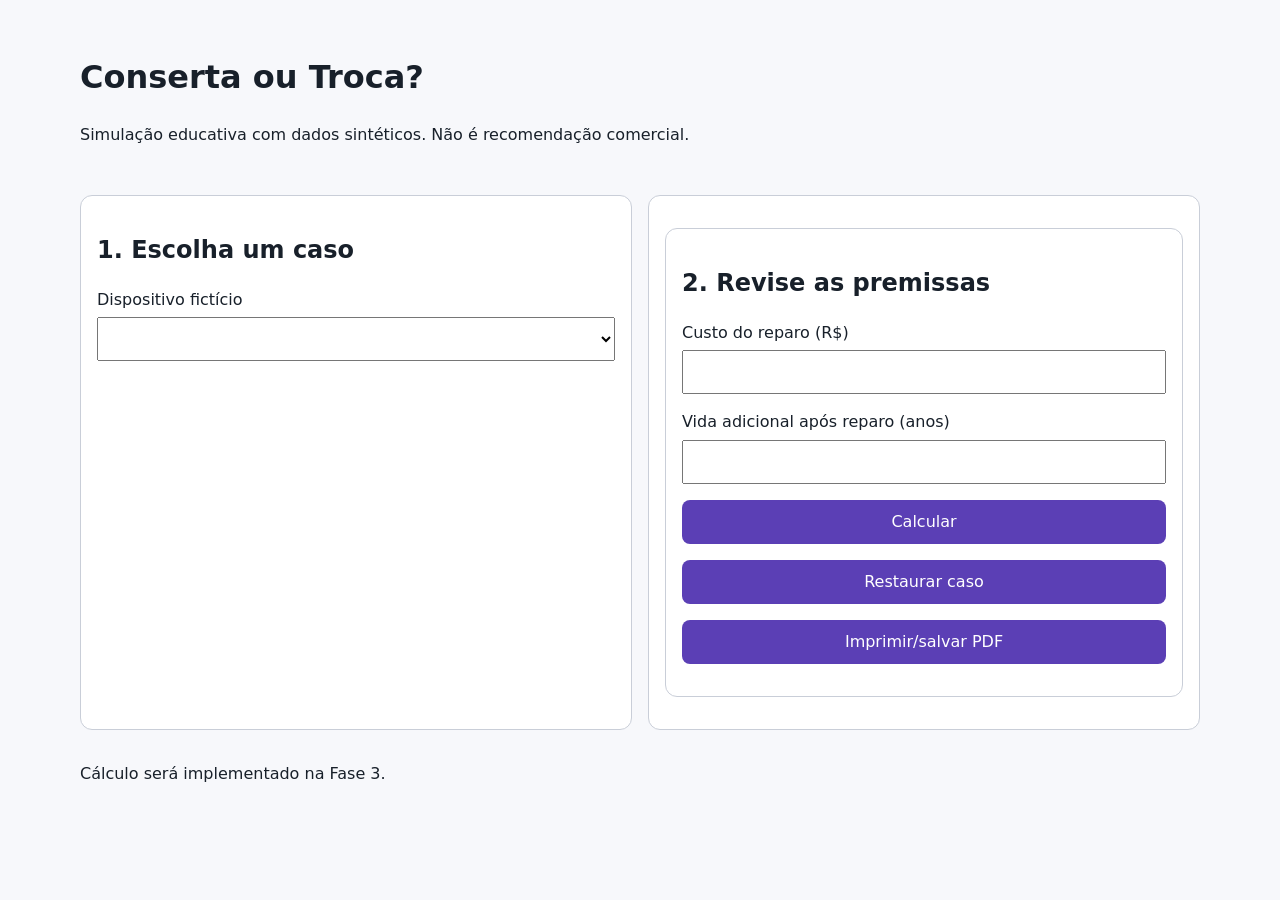
==== 02_produto_guilherme/app/index.html @ 7b7fe8a3 "fase-2 (parcial): estrutura, conversor e esqueleto aguardando casos.csv" ====
<!doctype html>
<html lang="pt-BR">
<head>
  <meta charset="utf-8">
  <meta name="viewport" content="width=device-width, initial-scale=1">
  <title>Conserta ou Troca?</title>
  <link rel="stylesheet" href="css/tema.css">
  <link rel="stylesheet" href="css/app.css">
</head>
<body>
  <header>
    <h1>Conserta ou Troca?</h1>
    <p>Simulação educativa com dados sintéticos. Não é recomendação comercial.</p>
  </header>

  <main>
    <section aria-labelledby="titulo-caso">
      <h2 id="titulo-caso">1. Escolha um caso</h2>
      <label for="caso">Dispositivo fictício</label>
      <select id="caso"></select>
      <p id="descricao-caso"></p>
      <p id="premissas-caso"></p>
    </section>

    <form id="form-comparacao" novalidate>
      <section aria-labelledby="titulo-premissas">
        <h2 id="titulo-premissas">2. Revise as premissas</h2>
        <label for="custo-reparo">Custo do reparo (R$)</label>
        <input id="custo-reparo" type="number" min="0" step="0.01">
        <label for="vida-adicional">Vida adicional após reparo (anos)</label>
        <input id="vida-adicional" type="number" min="0.1" step="0.1">
        <button id="calcular" type="submit" disabled>Calcular</button>
        <button id="restaurar" type="button" disabled>Restaurar caso</button>
        <button id="imprimir" type="button" disabled>Imprimir/salvar PDF</button>
      </section>
    </form>

    <output id="mensagem" role="status" aria-live="polite">
      Cálculo será implementado na Fase 3.
    </output>

    <section id="resultados" aria-labelledby="titulo-resultados" hidden>
      <h2 id="titulo-resultados">3. Compare os resultados</h2>
      <p id="decisao"></p>
      <p id="sensibilidade"></p>
      <div id="tabela-resultados"></div>
      <div id="grafico-resultados"></div>
      <h3>Critérios não financeiros</h3>
      <dl>
        <dt>Garantia do reparo</dt><dd id="garantia-reparo"></dd>
        <dt>Garantia do substituto</dt><dd id="garantia-substituto"></dd>
        <dt>Risco do reparo</dt><dd id="risco-reparo"></dd>
        <dt>Necessidade do usuário</dt><dd id="necessidade-usuario"></dd>
        <dt>Impacto ambiental</dt><dd id="impacto-ambiental"></dd>
      </dl>
    </section>
  </main>

  <script src="js/dados.js"></script>
  <script src="js/calculos.js"></script>
  <script src="js/interface.js"></script>
  <script src="js/app.js"></script>
</body>
</html>
---- 02_produto_guilherme/app/css/tema.css ----
:root {
  --fundo: #f7f8fb;
  --superficie: #ffffff;
  --texto: #18202a;
  --primaria: #5b3fb5;
  --borda: #c9ced8;
  --erro: #a10e25;
  --sucesso: #176b3a;
}
---- 02_produto_guilherme/app/css/app.css ----
* { box-sizing: border-box; }

body {
  margin: 0;
  background: var(--fundo);
  color: var(--texto);
  font: 1rem/1.5 system-ui, sans-serif;
}

header, main {
  width: min(70rem, 100% - 2rem);
  margin-inline: auto;
}

header { padding-block: 2rem 1rem; }

section, form {
  margin-block: 1rem;
  padding: 1rem;
  background: var(--superficie);
  border: 1px solid var(--borda);
  border-radius: 0.75rem;
}

label, select, input, button { display: block; }

select, input, button {
  width: 100%;
  min-height: 2.75rem;
  margin-block: 0.35rem 1rem;
  font: inherit;
}

button {
  color: white;
  background: var(--primaria);
  border: 0;
  border-radius: 0.5rem;
}

button:focus-visible, input:focus-visible, select:focus-visible {
  outline: 3px solid #1b6fd1;
  outline-offset: 2px;
}

@media (min-width: 48rem) {
  main { display: grid; gap: 1rem; grid-template-columns: 1fr 1fr; }
  #resultados { grid-column: 1 / -1; }
}

@media print {
  button, form { display: none !important; }
  body { background: white; color: black; }
  section { border: 1px solid black; break-inside: avoid; }
}
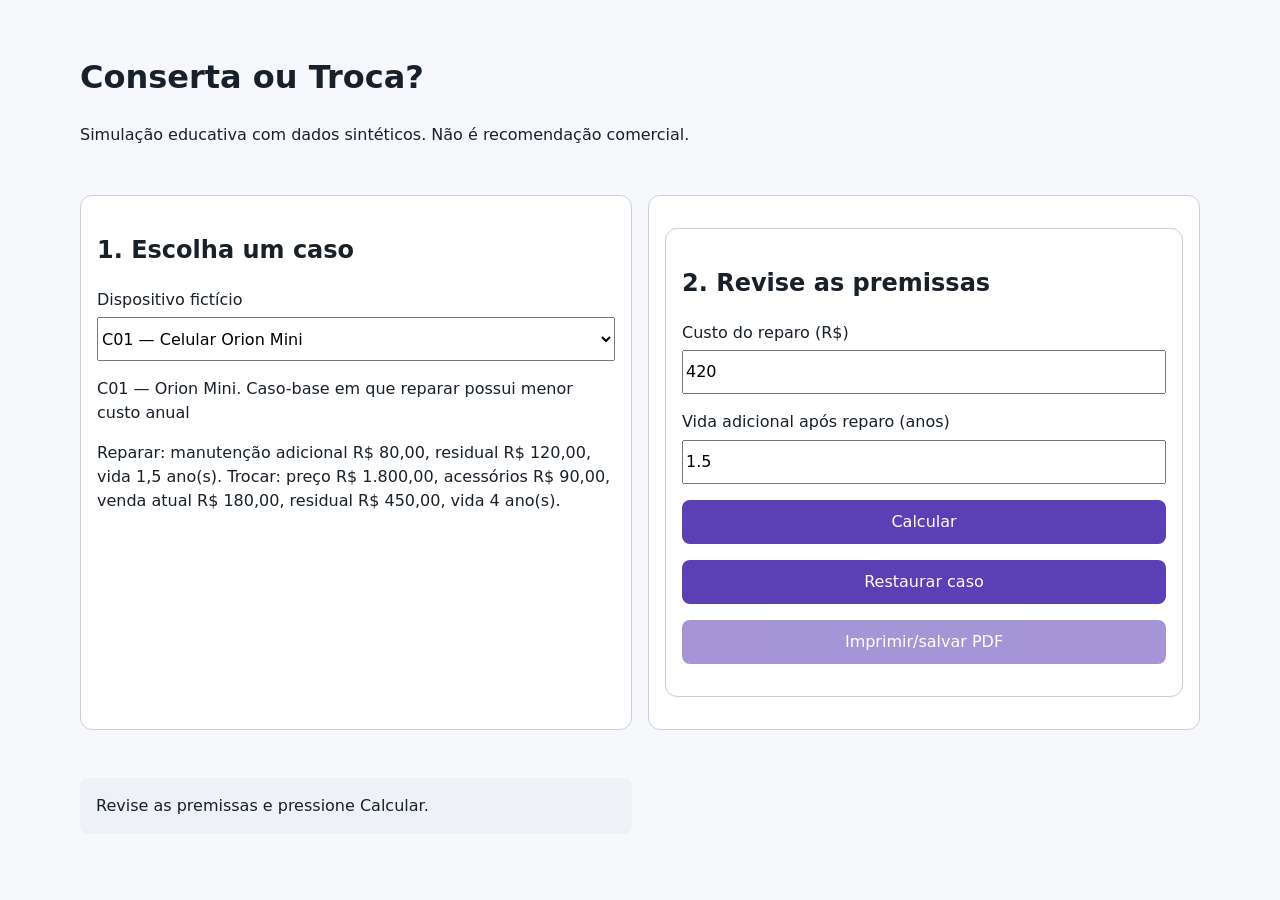
==== commit 2208cbf1: "fase-3: concluir MVP candidato de Guilherme" ====
--- a/02_produto_guilherme/app/index.html
+++ b/02_produto_guilherme/app/index.html
@@ -26,9 +26,9 @@
       <section aria-labelledby="titulo-premissas">
         <h2 id="titulo-premissas">2. Revise as premissas</h2>
         <label for="custo-reparo">Custo do reparo (R$)</label>
-        <input id="custo-reparo" type="number" min="0" step="0.01">
+        <input id="custo-reparo" type="number" min="0" step="any">
         <label for="vida-adicional">Vida adicional após reparo (anos)</label>
-        <input id="vida-adicional" type="number" min="0.1" step="0.1">
+        <input id="vida-adicional" type="number" min="0" step="any">
         <button id="calcular" type="submit" disabled>Calcular</button>
         <button id="restaurar" type="button" disabled>Restaurar caso</button>
         <button id="imprimir" type="button" disabled>Imprimir/salvar PDF</button>
@@ -36,12 +36,16 @@
     </form>
 
     <output id="mensagem" role="status" aria-live="polite">
-      Cálculo será implementado na Fase 3.
+      Revise as premissas e pressione Calcular.
     </output>
 
     <section id="resultados" aria-labelledby="titulo-resultados" hidden>
+      <p class="apenas-impressao"><strong>Conserta ou Troca?</strong><br>Simulação educativa com dados sintéticos. Não é recomendação comercial.</p>
       <h2 id="titulo-resultados">3. Compare os resultados</h2>
+      <p id="caso-simulacao"></p>
       <p id="decisao"></p>
+      <p id="explicacao-resultado"></p>
+      <p id="premissas-simulacao"></p>
       <p id="sensibilidade"></p>
       <div id="tabela-resultados"></div>
       <div id="grafico-resultados"></div>
@@ -51,7 +55,7 @@
         <dt>Garantia do substituto</dt><dd id="garantia-substituto"></dd>
         <dt>Risco do reparo</dt><dd id="risco-reparo"></dd>
         <dt>Necessidade do usuário</dt><dd id="necessidade-usuario"></dd>
-        <dt>Impacto ambiental</dt><dd id="impacto-ambiental"></dd>
+        <dt>Impacto ambiental (reflexão qualitativa, não é medição)</dt><dd id="impacto-ambiental"></dd>
       </dl>
     </section>
   </main>
--- a/02_produto_guilherme/app/css/app.css
+++ b/02_produto_guilherme/app/css/app.css
@@ -36,6 +36,12 @@
   background: var(--primaria);
   border: 0;
   border-radius: 0.5rem;
+  cursor: pointer;
+}
+
+button:disabled {
+  opacity: 0.55;
+  cursor: not-allowed;
 }
 
 button:focus-visible, input:focus-visible, select:focus-visible {
@@ -43,13 +49,76 @@
   outline-offset: 2px;
 }
 
+output {
+  display: block;
+  margin-block: 1rem;
+  padding: 1rem;
+  border-radius: 0.5rem;
+  background: #eef1f6;
+}
+
+.erro {
+  color: var(--erro);
+  border: 2px solid var(--erro);
+}
+
+.sucesso {
+  color: var(--sucesso);
+  border: 2px solid var(--sucesso);
+}
+
+#decisao { font-weight: 700; }
+
+#tabela-resultados { overflow-x: auto; }
+
+table {
+  width: 100%;
+  border-collapse: collapse;
+  margin-block: 1rem;
+}
+
+th, td {
+  padding: 0.75rem;
+  border: 1px solid var(--borda);
+  text-align: left;
+}
+
+th { background: #eef1f6; }
+
+.grupo-barra { margin-block: 1rem; }
+
+.grupo-barra p { margin-bottom: 0.25rem; }
+
+.trilho {
+  height: 1.5rem;
+  background: #e1e5ec;
+  border: 1px solid var(--borda);
+}
+
+.barra {
+  height: 100%;
+  background: var(--primaria);
+}
+
+dt { font-weight: 700; margin-top: 0.75rem; }
+dd { margin-left: 0; }
+
+.apenas-impressao { display: none; }
+
 @media (min-width: 48rem) {
   main { display: grid; gap: 1rem; grid-template-columns: 1fr 1fr; }
   #resultados { grid-column: 1 / -1; }
 }
 
 @media print {
-  button, form { display: none !important; }
+  @page { size: A4; margin: 12mm; }
+  header, main > section:first-child, form, #mensagem { display: none !important; }
   body { background: white; color: black; }
-  section { border: 1px solid black; break-inside: avoid; }
+  .apenas-impressao { display: block; }
+  #resultados { border: 1px solid black; padding: 0.75rem; break-inside: avoid; }
+  #resultados h2 { margin-block: 0.25rem 0.5rem; }
+  #resultados p { margin-block: 0.45rem; }
+  #resultados th, #resultados td { padding: 0.45rem; }
+  #resultados dt { margin-top: 0.4rem; }
+  .barra { background: #555; print-color-adjust: exact; }
 }
